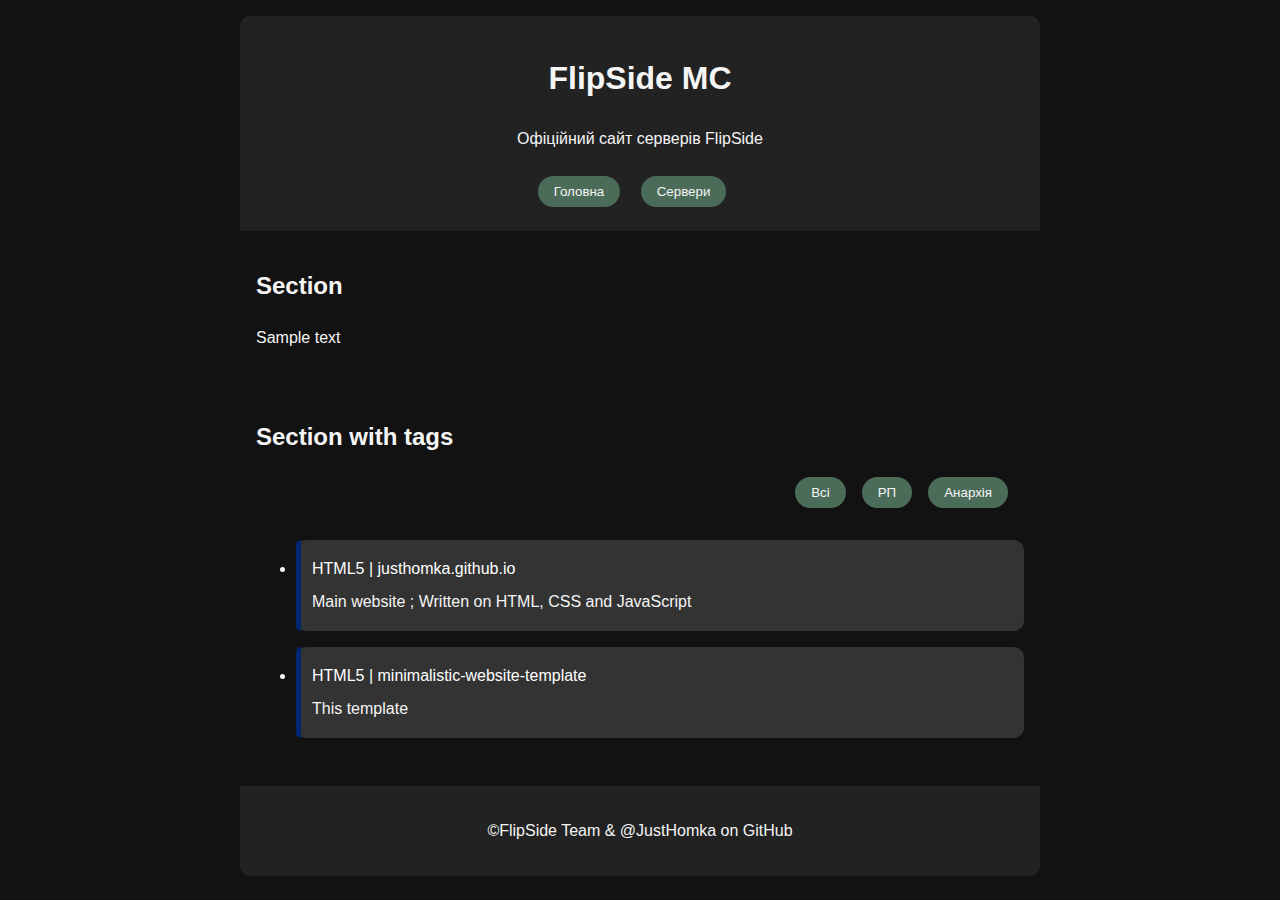
==== index.html @ 956dc177 "edited" ====
<!DOCTYPE html>
<html lang="en">
<head>
    <meta charset="UTF-8">
    <meta name="viewport" content="width=device-width, initial-scale=1.0">
    <title>FlipSide MC | Головна</title>
    <link rel="stylesheet" href="style.css">
</head>
<body>
    <div class="container">
        <header>
            <h1>FlipSide MC</h1>
            <p>Офіційний сайт серверів FlipSide</p>
            <nav>
                <button class="nav-buttons" onclick="redirecttohome()">Головна</button>
                <button class="nav-buttons" onclick="redirecttoservers()">Сервери</button>
            </nav>
        </header>
        <section>
            <h2>Section</h2>
            <p>Sample text</p>
        </section>
        <section>
            <h2>Section with tags</h2>
            <div class="tag-selector">
                <button class="tag-button" onclick="filterByTag('all')">Всі</button>
                <button class="tag-button" onclick="filterByTag('rp')">РП</button>
                <button class="tag-button" onclick="filterByTag('anarchy')">Анархія</button>
            </div>
            <ul class="repository-list">
                <li data-tags="HTML5">
                    <a href="https://github.com/JustHomka/justhomka.github.io" target="_blank">HTML5 | justhomka.github.io</a>
                    <p>Main website ; Written on HTML, CSS and JavaScript</p>
                </li>
                <li data-tags="HTML5">
                    <a href="https://github.com/JustHomka/minimalistic-website-template" target="_blank">HTML5 | minimalistic-website-template</a>
                    <p>This template</p>
                </li>
            </ul>
        </section>
        <footer>
            <p>©FlipSide Team & @JustHomka on GitHub</p>
        </footer>
    </div>

    <script>
        function filterByTag(tag) {
            const repositoryItems = document.querySelectorAll('.repository-list li');
            repositoryItems.forEach(item => {
                if (tag === 'all' || item.dataset.tags.includes(tag)) {
                    item.style.display = 'block';
                } else {
                    item.style.display = 'none';
                }
            });
        }
        function redirecttohome() {
            window.location.href = "https://mc.flipside.net.ua"
        }
        function redirecttoservers() {
            window.location.href = "servers.html";
        }
    </script>
</body>
</html>
---- style.css ----
body {
    font-family: Arial, sans-serif;
    line-height: 1.6;
    margin: 0;
    padding: 0;
    background-color: #121212;
    color: #f5f5f5;
}

.container {
    max-width: 800px;
    margin: 0 auto;
    padding: 1rem;
}

header {
    background-color: #222;
    color: #f5f5f5;
    text-align: center;
    padding: 1rem;
    border-top-left-radius: 10px;
    border-top-right-radius: 10px;
}

nav {
    background-color: #222;
    padding: 0.5rem;
}

nav ul {
    list-style: none;
    margin: 0;
    padding: 0;
    display: flex;
    justify-content: center;
}

nav li {
    margin-right: 1rem;
}

nav li:last-child {
    margin-right: 0;
}

nav a {
    text-decoration: none;
    color: #f5f5f5;
    padding: 0.5rem 1rem;
}

nav a:hover {
    background-color: #333;
}

section {
    padding: 1rem;
}

footer {
    background-color: #222;
    color: #f5f5f5;
    text-align: center;
    padding: 1rem;
    border-bottom-left-radius: 10px;
    border-bottom-right-radius: 10px;
    margin-top: 1rem;
}

/* repo links */
.repository-list li {
    position: relative;
    margin-bottom: 1rem;
    padding: 1rem;
    background-color: #333;
    border-radius: 10px;
}

.repository-list a {
    color: #fff;
    text-decoration: none;
}

.repository-list a:hover {
    text-decoration: underline;
}

.repository-list li::before {
    content: "";
    position: absolute;
    top: 0;
    left: 0;
    width: 5px;
    height: 100%;
    background-color: #012773;
    border-top-left-radius: 10px;
    border-bottom-left-radius: 10px;
}

/* repo descriptions */
.repository-list p {
    margin: 0;
    padding-top: 0.5rem;
}

/* tags buttons */
.tag-selector {
    display: flex;
    flex-wrap: wrap;
    justify-content: flex-end;
    margin-bottom: 1rem;
}

.tag-button {
    margin-right: 1rem;
    margin-bottom: 1rem;
    background-color: #4B6C59;
    border: none;
    color: #f5f5f5;
    padding: 0.5rem 1rem;
    cursor: pointer;
    border-radius: 20px;
}

.tag-button:hover {
    background-color: #4B6C59;
}

/* navbar buttons */
.nav-buttons {
    margin-right: 1rem;
    background-color: #4B6C59;
    border: none;
    color: #f5f5f5;
    padding: 0.5rem 1rem;
    cursor: pointer;
    border-radius: 20px;
}
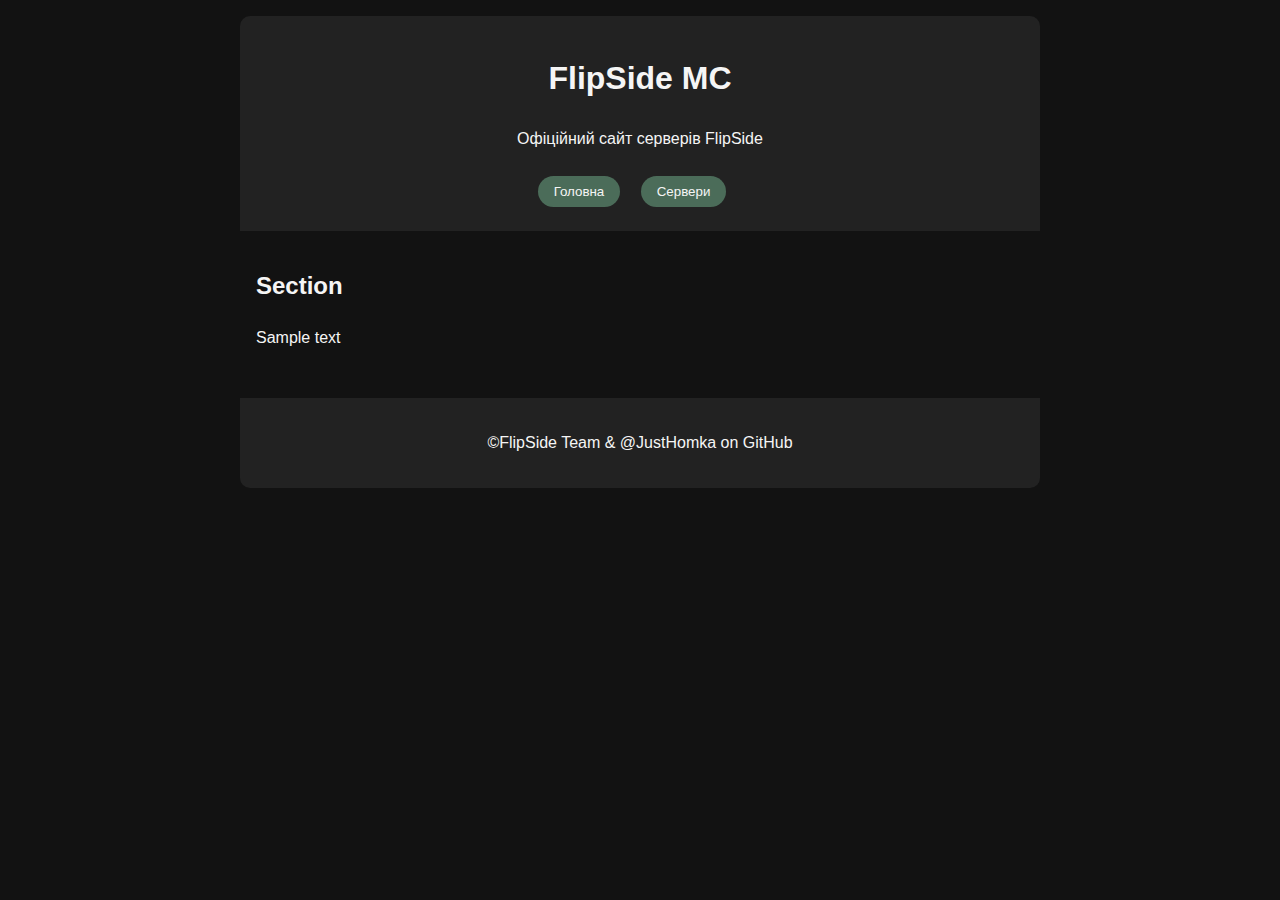
==== commit 6b91ddea: "tag fix" ====
--- a/index.html
+++ b/index.html
@@ -20,46 +20,23 @@
             <h2>Section</h2>
             <p>Sample text</p>
         </section>
-        <section>
-            <h2>Section with tags</h2>
-            <div class="tag-selector">
-                <button class="tag-button" onclick="filterByTag('all')">Всі</button>
-                <button class="tag-button" onclick="filterByTag('rp')">РП</button>
-                <button class="tag-button" onclick="filterByTag('anarchy')">Анархія</button>
-            </div>
-            <ul class="repository-list">
-                <li data-tags="HTML5">
-                    <a href="https://github.com/JustHomka/justhomka.github.io" target="_blank">HTML5 | justhomka.github.io</a>
-                    <p>Main website ; Written on HTML, CSS and JavaScript</p>
-                </li>
-                <li data-tags="HTML5">
-                    <a href="https://github.com/JustHomka/minimalistic-website-template" target="_blank">HTML5 | minimalistic-website-template</a>
-                    <p>This template</p>
-                </li>
-            </ul>
-        </section>
         <footer>
             <p>©FlipSide Team & @JustHomka on GitHub</p>
         </footer>
     </div>
 
     <script>
-        function filterByTag(tag) {
-            const repositoryItems = document.querySelectorAll('.repository-list li');
-            repositoryItems.forEach(item => {
-                if (tag === 'all' || item.dataset.tags.includes(tag)) {
-                    item.style.display = 'block';
-                } else {
-                    item.style.display = 'none';
-                }
-            });
-        }
+        /* page redirects */
         function redirecttohome() {
             window.location.href = "https://mc.flipside.net.ua"
         }
         function redirecttoservers() {
             window.location.href = "servers.html";
         }
+        /* discord redirects */
+        function rp_discord() {
+            window.location.href = "https://discord.gg/5DRCKTRhy3";
+        }
     </script>
 </body>
 </html>
--- a/style.css
+++ b/style.css
@@ -68,6 +68,11 @@
 }
 
 /* repo links */
+ul {
+    list-style-type: none;
+    padding-left: 0;
+}
+
 .repository-list li {
     position: relative;
     margin-bottom: 1rem;
@@ -92,7 +97,6 @@
     left: 0;
     width: 5px;
     height: 100%;
-    background-color: #012773;
     border-top-left-radius: 10px;
     border-bottom-left-radius: 10px;
 }
@@ -136,3 +140,15 @@
     cursor: pointer;
     border-radius: 20px;
 }
+
+/* standart button */
+.standart-button {
+    margin-right: 1rem;
+    margin-bottom: 1rem;
+    background-color: #4B6C59;
+    border: none;
+    color: #f5f5f5;
+    padding: 0.5rem 1rem;
+    cursor: pointer;
+    border-radius: 20px;
+}
